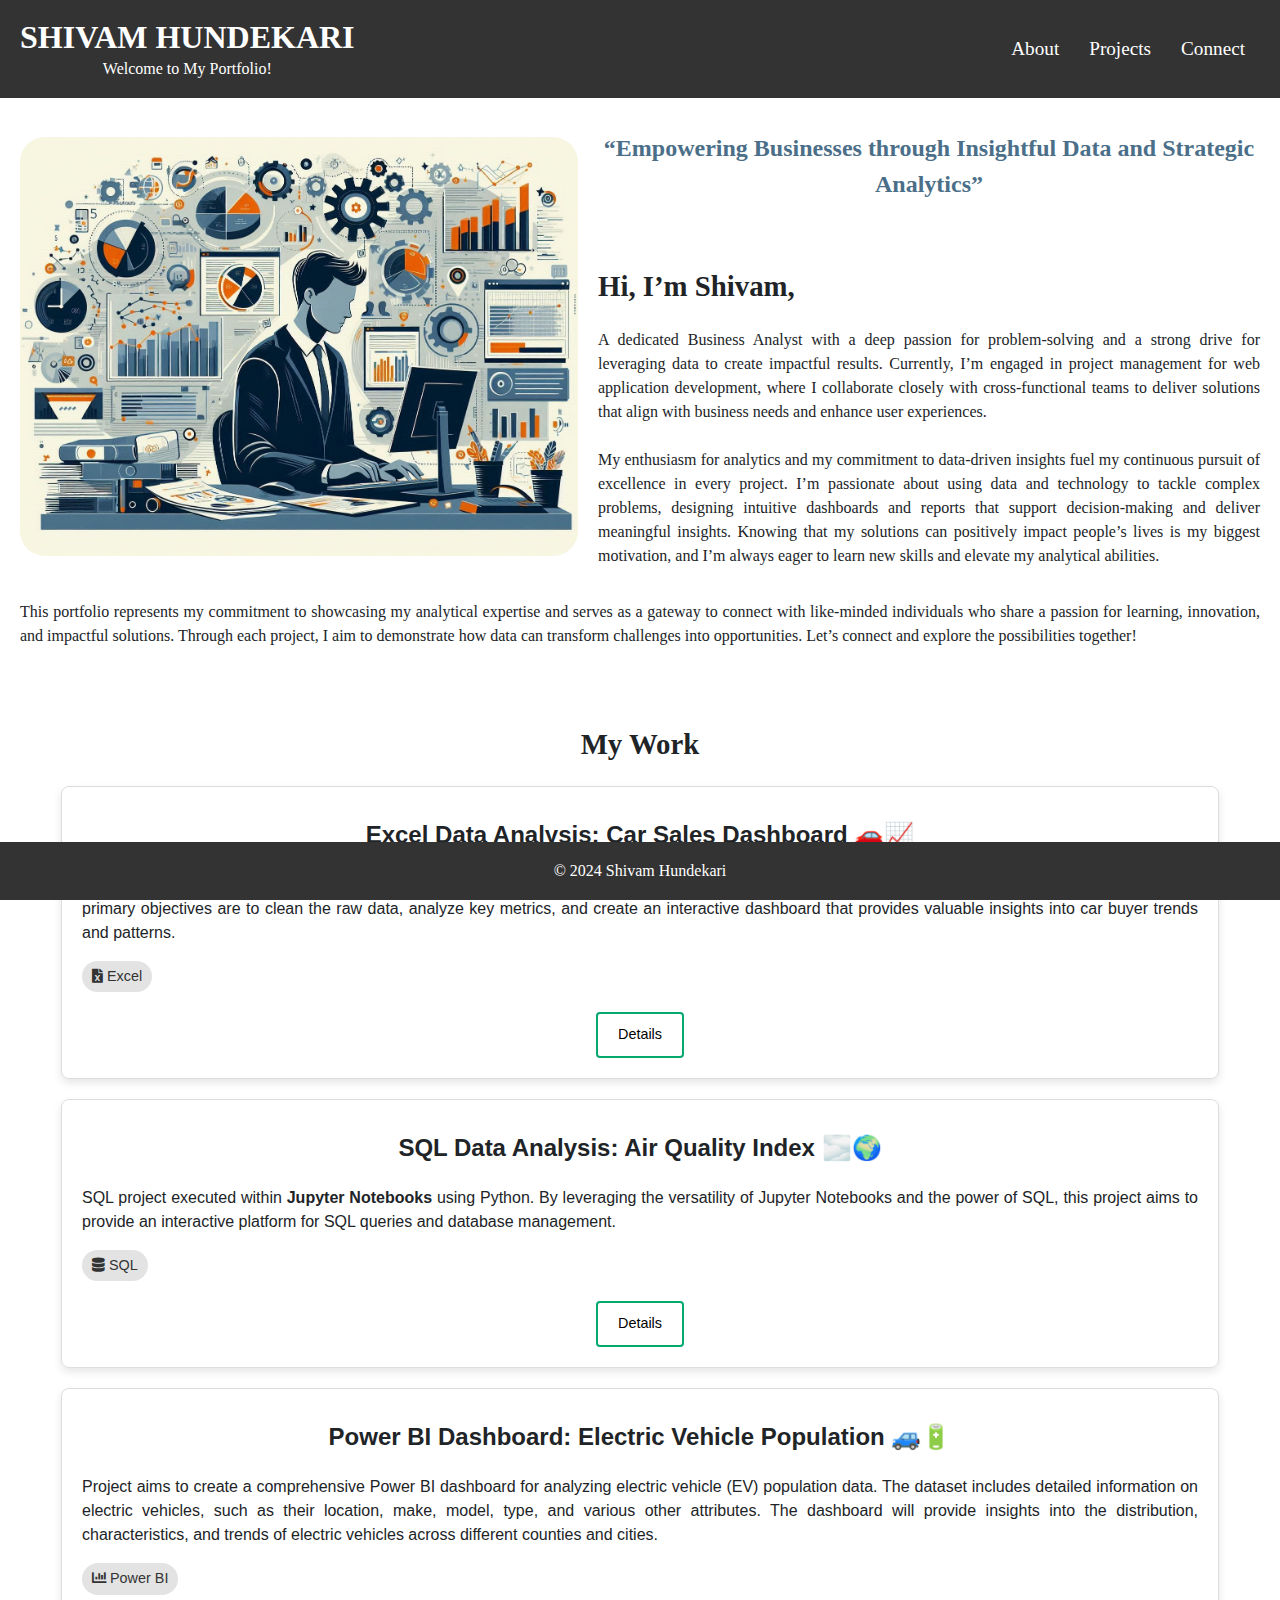
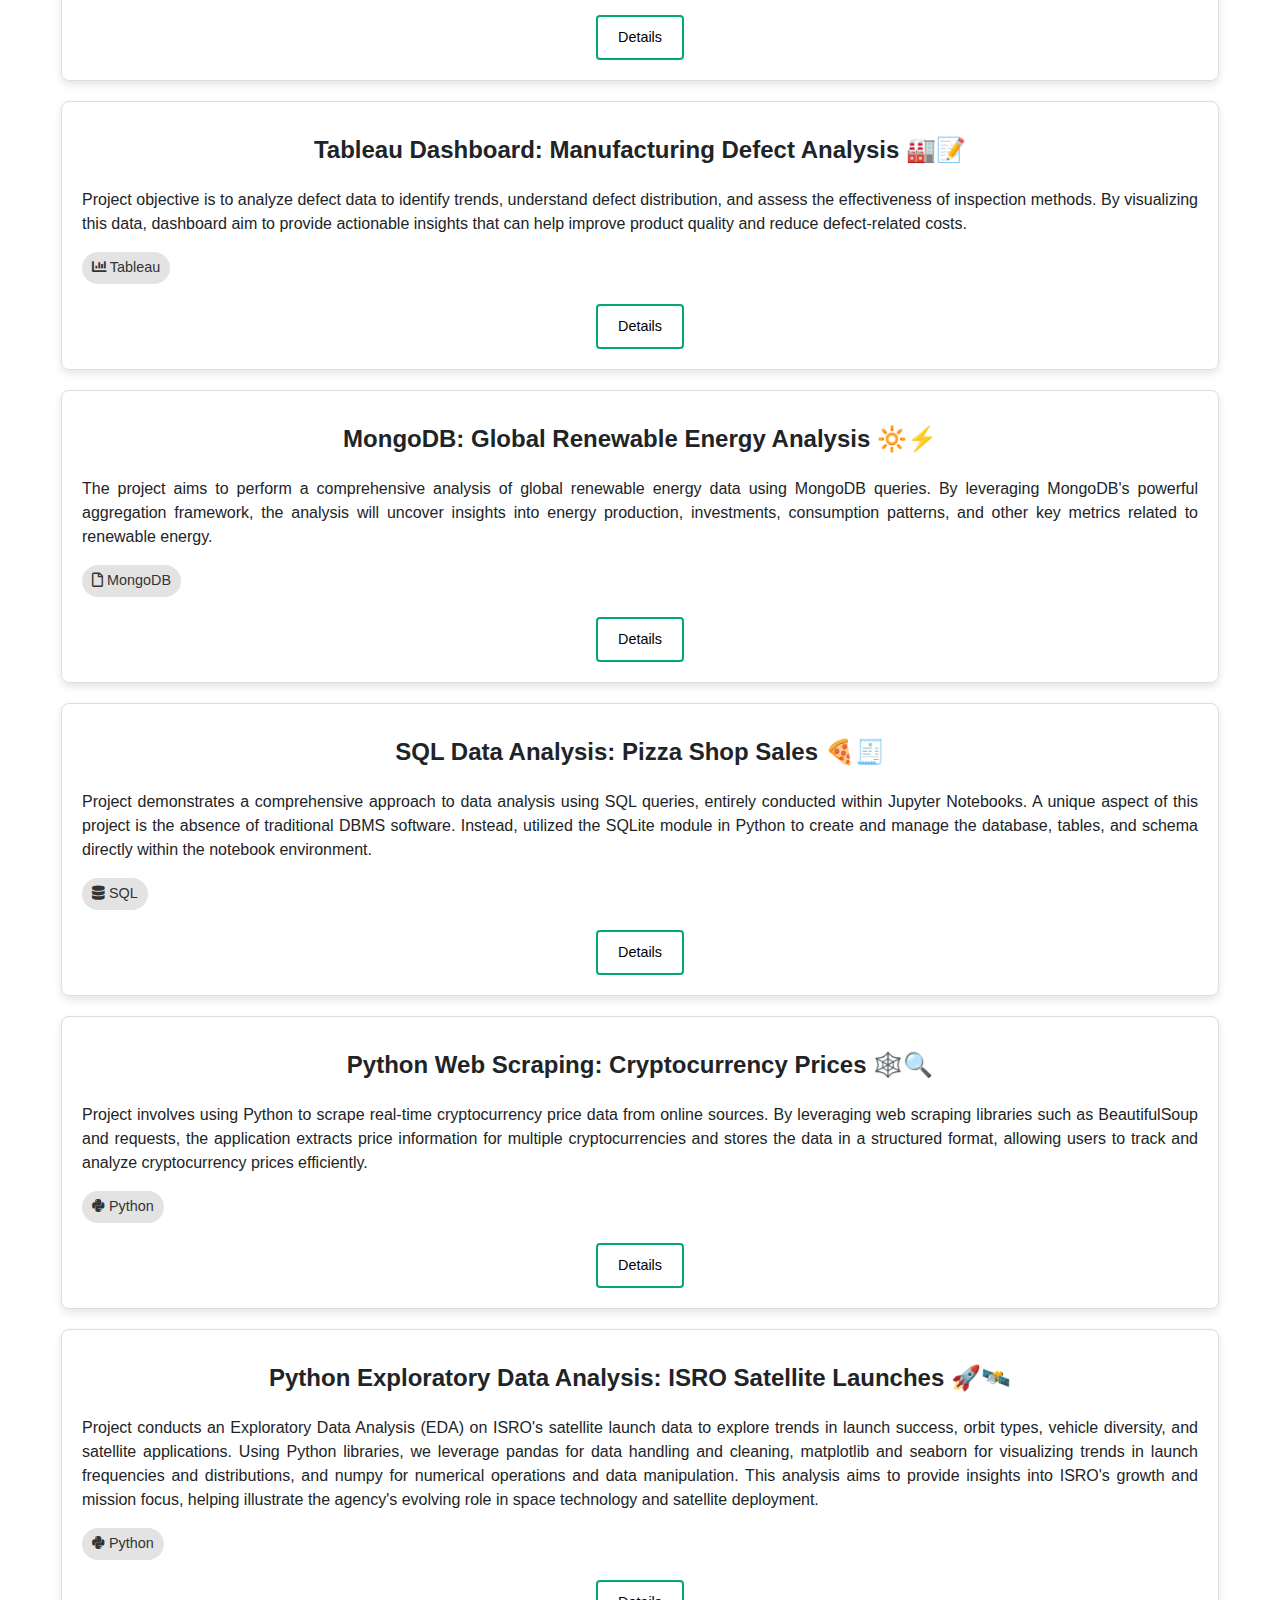
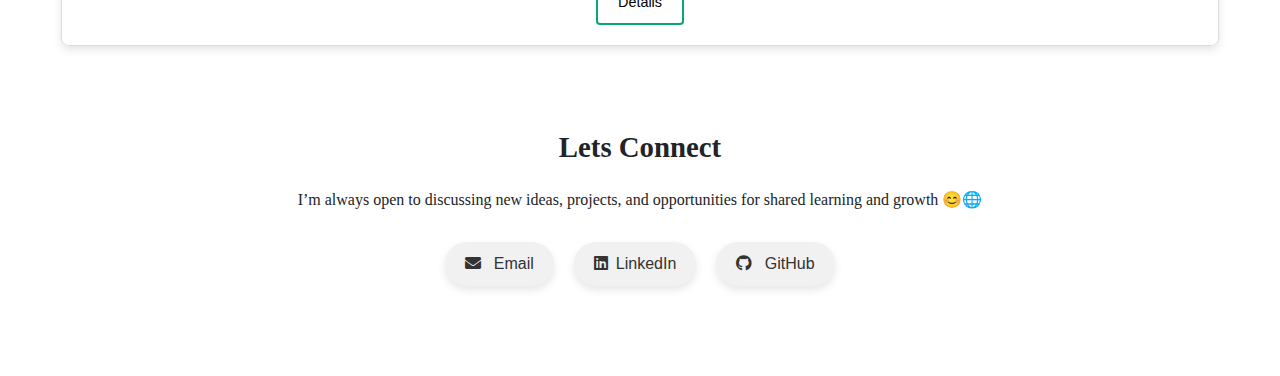
==== index.html @ 9307ffc8 "added mobile supported fonts" ====
<!DOCTYPE html>
<html lang="en">

<head>
  <meta charset="UTF-8" />
  <meta name="viewport" content="width=device-width, initial-scale=1.0" />
  <title>SH Portfolio</title>
  <link rel="stylesheet" href="styles/styles_home_page.css" />
  <link rel="stylesheet" href="https://cdnjs.cloudflare.com/ajax/libs/font-awesome/5.15.4/css/all.min.css" />
  <link href="https://fonts.googleapis.com/css2?family=Playfair+Display&family=Roboto" rel="stylesheet" />
  <link rel="icon" type="image/png" href="/assets/sh_favicon.ico" />
</head>

<body>
  <header>
    <div class="header-left">
      <h1 style="font-family: Georgia">SHIVAM HUNDEKARI</h1>
      <p style="font-family: cursive">Welcome to My Portfolio!</p>
    </div>
    <nav>
      <ul>
        <li><a href="#about" class="nav-link">About</a></li>
        <li><a href="#projects" class="nav-link">Projects</a></li>
        <li><a href="#contact" class="nav-link">Connect</a></li>
      </ul>
    </nav>
  </header>

  <!-- ABOUT SECTION BELOW  -->

  <section id="about" class="about-section">
    <div class="container">
      <img src="assets/cover-image-new.jpg" alt="cover image not able to load" />
      <div class="text">
        <h2 style="
              text-align: center;
              font-size: 1.75m;
              font-family: 'Times New Roman', Times, serif;
              color: #4b6f89;
            ">
          “Empowering Businesses through Insightful Data and Strategic
          Analytics”
        </h2>
        <br />
        <h1 style="font-family: cursive">Hi, I’m Shivam,</h1>
        <p>
          A dedicated Business Analyst with a deep passion
          for problem-solving and a strong drive for leveraging data to create
          impactful results. Currently, I’m engaged in project management for
          web application development, where I collaborate closely with
          cross-functional teams to deliver solutions that align with business
          needs and enhance user experiences.
          <br />
          <br />
          My enthusiasm for analytics and my commitment to data-driven
          insights fuel my continuous pursuit of excellence in every project.
          I’m passionate about using data and technology to tackle complex
          problems, designing intuitive dashboards and reports that support
          decision-making and deliver meaningful insights. Knowing that my
          solutions can positively impact people’s lives is my biggest
          motivation, and I’m always eager to learn new skills and elevate my
          analytical abilities.
        </p>
      </div>
    </div>

    <p style="text-align: justify; font-family: Open Sans; color: #212427;">
      This portfolio represents my commitment to showcasing my analytical
      expertise and serves as a gateway to connect with like-minded
      individuals who share a passion for learning, innovation, and impactful
      solutions. Through each project, I aim to demonstrate how data can
      transform challenges into opportunities. Let’s connect and explore the
      possibilities together!
    </p>
  </section>

  <!-- PROJECTS SECTION BELOW  -->

  <section id="projects" class="projects-section">
    <h1>My Work</h1>
    <!-- project 1 card  -->
    <div class="project-card">
      <h2>Excel Data Analysis: Car Sales Dashboard 🚗📈</h2>
      <p>
        Project involves the comprehensive analysis of car buyer data,
        utilizing the powerful data manipulation and visualization
        capabilities of Microsoft Excel. The primary objectives are to clean
        the raw data, analyze key metrics, and create an interactive dashboard
        that provides valuable insights into car buyer trends and patterns.
      </p>
      <div class="chips">
        <span class="chip"><i class="fas fa-file-excel"></i> Excel</span>
        <!-- <span class="chip"><i class="fas fa-database"></i> SQL</span>
                <span class="chip"><i class="fas fa-chart-bar"></i> Power BI</span>
                <span class="chip"><i class="fab fa-python"></i> Python</span>
                <span class="chip"><i class="fab fa-js"></i> JavaScript</span>
                <span class="chip"><i class="fab fa-html5"></i> HTML</span>
                <span class="chip"><i class="fab fa-css3-alt"></i> CSS</span> -->
      </div>
      <a href="project_pages/project1.html" class="btn">Details</a>
    </div>

    <!-- project 2 card-->
    <div class="project-card">
      <h2>SQL Data Analysis: Air Quality Index 🌫️🌍</h2>
      <p>
        SQL project executed within <b>Jupyter Notebooks</b> using Python. By
        leveraging the versatility of Jupyter Notebooks and the power of SQL,
        this project aims to provide an interactive platform for SQL queries
        and database management.
      </p>
      <div class="chips">
        <span class="chip"><i class="fas fa-database"></i> SQL</span>
      </div>
      <a href="project_pages/project2.html" class="btn">Details</a>
    </div>

    <!-- project 3 card-->
    <div class="project-card">
      <h2>Power BI Dashboard: Electric Vehicle Population 🚙🔋</h2>
      <p>
        Project aims to create a comprehensive Power BI dashboard for
        analyzing electric vehicle (EV) population data. The dataset includes
        detailed information on electric vehicles, such as their location,
        make, model, type, and various other attributes. The dashboard will
        provide insights into the distribution, characteristics, and trends of
        electric vehicles across different counties and cities.
      </p>
      <div class="chips">
        <span class="chip"><i class="fas fa-chart-bar"></i> Power BI</span>
      </div>
      <a href="project_pages/project3.html" class="btn">Details</a>
    </div>

    <!-- project 4 card-->
    <div class="project-card">
      <h2>Tableau Dashboard: Manufacturing Defect Analysis 🏭📝</h2>
      <p>
        Project objective is to analyze defect data to identify trends,
        understand defect distribution, and assess the effectiveness of
        inspection methods. By visualizing this data, dashboard aim to provide
        actionable insights that can help improve product quality and reduce
        defect-related costs.
      </p>
      <div class="chips">
        <span class="chip"><i class="fas fa-chart-bar"></i> Tableau</span>
      </div>
      <a href="project_pages/project4.html" class="btn">Details</a>
    </div>

    <!-- project 5 card-->
    <div class="project-card">
      <h2>MongoDB: Global Renewable Energy Analysis 🔆⚡</h2>
      <p>
        The project aims to perform a comprehensive analysis of global
        renewable energy data using MongoDB queries. By leveraging MongoDB's
        powerful aggregation framework, the analysis will uncover insights
        into energy production, investments, consumption patterns, and other
        key metrics related to renewable energy.
      </p>
      <div class="chips">
        <span class="chip"><i class="far fa-file"></i> MongoDB</span>
      </div>
      <a href="project_pages/project5.html" class="btn">Details</a>
    </div>

    <!-- project 6 card-->
    <div class="project-card">
      <h2>SQL Data Analysis: Pizza Shop Sales 🍕🧾</h2>
      <!-- <p><b>Pizza Shop Sales Analysis </b></p> -->
      <p>
        Project demonstrates a comprehensive approach to data analysis using
        SQL queries, entirely conducted within Jupyter Notebooks. A unique
        aspect of this project is the absence of traditional DBMS software.
        Instead, utilized the SQLite module in Python to create and manage the
        database, tables, and schema directly within the notebook environment.
      </p>
      <div class="chips">
        <span class="chip"><i class="fas fa-database"></i> SQL</span>
      </div>
      <a href="project_pages/project6.html" class="btn">Details</a>
    </div>

    <!-- project 7 card-->
    <div class="project-card">
      <h2>Python Web Scraping: Cryptocurrency Prices 🕸️🔍</h2>
      <!-- <p><b>Pizza Shop Sales Analysis </b></p> -->
      <p>
        Project involves using Python to scrape real-time cryptocurrency price
        data from online sources. By leveraging web scraping libraries such as
        BeautifulSoup and requests, the application extracts price information
        for multiple cryptocurrencies and stores the data in a structured
        format, allowing users to track and analyze cryptocurrency prices
        efficiently.
      </p>
      <div class="chips">
        <span class="chip"><i class="fab fa-python"></i> Python</span>
      </div>
      <a href="project_pages/project7.html" class="btn">Details</a>
    </div>

    <!-- project 8 card-->
    <div class="project-card">
      <h2>Python Exploratory Data Analysis: ISRO Satellite Launches 🚀🛰️</h2>
      <p>
        Project conducts an Exploratory Data Analysis (EDA) on ISRO's
        satellite launch data to explore trends in launch success, orbit
        types, vehicle diversity, and satellite applications. Using Python
        libraries, we leverage pandas for data handling and cleaning,
        matplotlib and seaborn for visualizing trends in launch frequencies
        and distributions, and numpy for numerical operations and data
        manipulation. This analysis aims to provide insights into ISRO's
        growth and mission focus, helping illustrate the agency's evolving
        role in space technology and satellite deployment.
      </p>
      <div class="chips">
        <span class="chip"><i class="fab fa-python"></i> Python</span>
      </div>
      <a href="project_pages/project8.html" class="btn">Details</a>
    </div>

    <!-- Add more project cards as needed -->
  </section>

  <!-- CONNECT SECTION BELOW  -->

  <section id="contact" class="contact-section">
    <h1>Lets Connect</h1>
    <p style="font-family: cursive;  color: #212427;">
      I’m always open to discussing new ideas, projects, and opportunities for
      shared learning and growth 😊🌐
    </p>
    <div class="contact-buttons">
      <!-- <a id="email-link" href="#" class="contact-chip"><i class="fas fa-envelope"></i> Email</a> -->
      <a href="mailto:shivam.hundekari@gmail.com" class="contact-chip"><i class="fas fa-envelope"></i> Email</a>
      <!-- <a id="linkedin-link" href="#" class="contact-chip" target="_blank"><i class="fab fa-linkedin"></i>LinkedIn</a> -->
      <a href="https://in.linkedin.com/in/shivam-hundekari-02a48318a" class="contact-chip" target="_blank"><i
          class="fab fa-linkedin"></i>LinkedIn</a>
      <!-- <a id="github-link" href="#" class="contact-chip" target="_blank"><i class="fab fa-github"></i> GitHub</a> -->
      <a href="https://github.com/ShivamH75" class="contact-chip" target="_blank"><i class="fab fa-github"></i>
        GitHub</a>
    </div>
  </section>

  <footer>
    <p style="font-family: Georgia">© 2024 Shivam Hundekari</p>
  </footer>

  <script src="../script/script.js"></script>
</body>

</html>
---- styles/styles_home_page.css ----
body {
    font-family: Arial, sans-serif;
    line-height: 1.5;
    margin: 0;
    padding: 0;
    box-sizing: border-box;
}

header {
    background-color: #333;
    color: white;
    padding: 10px 0;
    text-align: center;
    position: fixed;
    width: 100%;
    top: 0;
    display: flex;
    justify-content: space-between;
    align-items: center;
    z-index: 1000;
    line-height: 0.40;
    /* Adjust line height for header*/
}

.header-left {
    margin-left: 20px;
    /* margin-top: 16px; */
}

header nav {
    margin-right: 20px;
    font-family: 'Open Sans';
}

nav ul {
    list-style: none;
    padding: 0;
    display: flex;
}

nav ul li {
    margin: 0 15px;
}

nav ul li a {
    color: white;
    text-decoration: none;
    font-size: 1.2em;
    position: relative;
}

nav ul li a:hover::after {
    content: '';
    position: absolute;
    width: 100%;
    height: 2px;
    background-color: white;
    bottom: -2px;
    left: 0;
}


section {
    padding: 125px 20px 80px 20px;
    /* Adjust top padding to account for header height */
    text-align: center;
}

section h1 {
    font-family: Georgia;
    font-size: 1.8em !important;
    color: #212427;
}

.about-section {
    /* line-height: 1.6; */
    margin-top: 100px;
    padding: 10px 20px 20px 20px;
    text-align: center;
}

.projects-section {
    padding: 20px 20px 20px 20px;
    text-align: center;
}

.contact-section {
    margin-bottom: 60px;
    padding: 20px 20px 20px 20px;
    text-align: center;
}

.section-projects {
    margin-bottom: 20px;
}

.project-card {
    border: 1px solid #ddd;
    border-radius: 8px;
    padding: 10px 20px 20px 20px;
    margin: 20px auto;
    /* Center-align the project card */
    box-shadow: 0 4px 8px rgba(0, 0, 0, 0.1);
    transition: transform 0.2s, box-shadow 0.2s;
    width: 90%;
    /* Reduce width to 90% */
    /* max-width: 1000px; Optional: Limit the maximum width */
}

/* justify the content in the paragraph of project cards  */
.project-card p {
    text-align: justify;
    color: #212427;
    /* font-family: Roboto; */
}

.project-card h2 {
    text-align: center;
    color: #212427;
    /* font-family: Open Sans; */
}

.project-card:hover {
    transform: scale(1.05);
    box-shadow: 0 8px 16px rgba(0, 0, 0, 0.2);
}


/* Project Chips Start */
.project-card .chips {
    display: flex;
    flex-wrap: wrap;
    gap: 10px;
    margin: 10px 0;
}

.chip {
    display: inline-block;
    padding: 5px 10px;
    background-color: #E3E3E3;
    color: #333;
    border-radius: 50px;
    font-size: 0.9em;
    /* box-shadow: 0 4px 8px rgba(0, 0, 0, 0.1); */
}

/* Project Chips End */

.btn {
    display: inline-block;
    padding: 10px 20px;
    margin-top: 10px;
    /* background-color: #007BFF; */
    background-color: white;
    /* color: white; */
    color: black;
    border: 2px solid #04AA6D;

    text-decoration: none;
    border-radius: 4px;
    transition: background-color 0.3s;
    white-space: nowrap;
    font-size: 0.9em;
    /* Reduced font size for button text */
}

.btn:hover {
    background-color: #04AA6D;
    color: white;
    /* background-color: #0056b3; */
}

footer {
    background-color: #333;
    color: white;
    text-align: center;
    padding: 10px 0;
    position: fixed;
    width: 100%;
    bottom: 0;
    line-height: 0.40;
    /* Adjust line height for footer*/
}

.contact-buttons {
    margin-top: 20px;
    display: flex;
    justify-content: center;
    flex-wrap: wrap;
}

.contact-chip {
    display: inline-block;
    padding: 10px 20px;
    margin: 10px;
    background-color: #f1f1f1;
    color: #333;
    text-decoration: none;
    border-radius: 50px;
    transition: background-color 0.3s, color 0.3s;
    box-shadow: 0 4px 8px rgba(0, 0, 0, 0.1);
}

.contact-chip:hover {
    background-color: #007BFF;
    color: white;
}

.contact-chip i {
    margin-right: 8px;
}

/* Media query for nav bar  */
/* add similar query for project pages */
@media (max-width: 600px) {
    nav ul {
        flex-direction: row;
        align-items: center;
    }

    nav ul li {
        margin: 5px 20px 5px 20px;
    }

    .project-card {
        margin: 20px auto;
        width: 90%;
    }

    .contact-chip {
        display: block;
        margin: 10px auto;
    }

    header {
        flex-direction: column;
        /* line-height: 1; */
    }

    .header-left {
        margin: 0;
    }

    header nav {
        margin: 0;
    }

    section {
        padding: 20px 20px 20px 20px;
        /* updated top height */
        text-align: center;
    }

    section h1,
    h2 {
        margin: 0px;
    }

    .about-section {
        /* added top margin */
        margin-top: 150px;
        padding: 20px 20px 20px 20px;
        text-align: center;
    }

    .projects-section {
        /* updated top height */
        padding: 20px 20px 20px 20px;
        text-align: center;
    }

    .contact-section {
        margin-bottom: 60px;
        padding: 20px 20px 20px 20px;
        text-align: center;
    }
}

/* Animation for section navigation */
@keyframes fadeIn {
    from {
        opacity: 0;
        transform: translateY(20px);
    }

    to {
        opacity: 1;
        transform: translateY(0);
    }
}

.fade-in {
    animation: fadeIn 0.5s ease-in-out;
}


/* ## Class for styling the images  */
.img-max-width {
    max-width: 1080px;
    width: 75%;
    height: auto;
    border: 1px solid #333333;
    /* Adjust the thickness, style, and color as needed */
    border-radius: 4px;
    /* Optional: Add rounded corners */
}

.img-width-half {
    max-width: 500px;
    width: 100%;
    height: auto;
    border: 1px solid #333333;
    /* Adjust the thickness, style, and color as needed */
    border-radius: 4px;
    /* Optional: Add rounded corners */
}

/* -_-_-_-_-_-_-_-_-_-_-_-_-_-_-_-_-_-_-_-_-_-_-_-_-_-_-_-_-_-_-_-_-_-_-_-_-_-_-_-_-_-_-_-_  */
/* // new design css for about section  */

/* Container for the image and text */
.container {
    display: flex;
    align-items: center;
    gap: 20px;
    /* Space between image and text */
    flex-wrap: wrap;
    /* Allows items to wrap on smaller screens */
}

/* Image styling */
.container img {
    width: 45%;
    /* Adjust width as needed */
    height: auto;
    border-radius: 25px;
}

/* Text styling */
.text {
    /* Allows the text to take up remaining space */
    flex: 1;
    font-size: 16px;
    text-align: justify;
    font-family: 'Open Sans';
    color: #212427;
}

/* Stack image and text on small screens */
@media (max-width: 600px) {
    .container {
        flex-direction: column;
        /* text-align: center; */
        /* Optional: center-align text on mobile */
    }

    .container img {
        width: 100%;
        /* Make image responsive */
        /* max-width: 400px; */
    }

    .text h1 {
        text-align: left;
    }

    .text p {
        text-align: justify;
    }
}
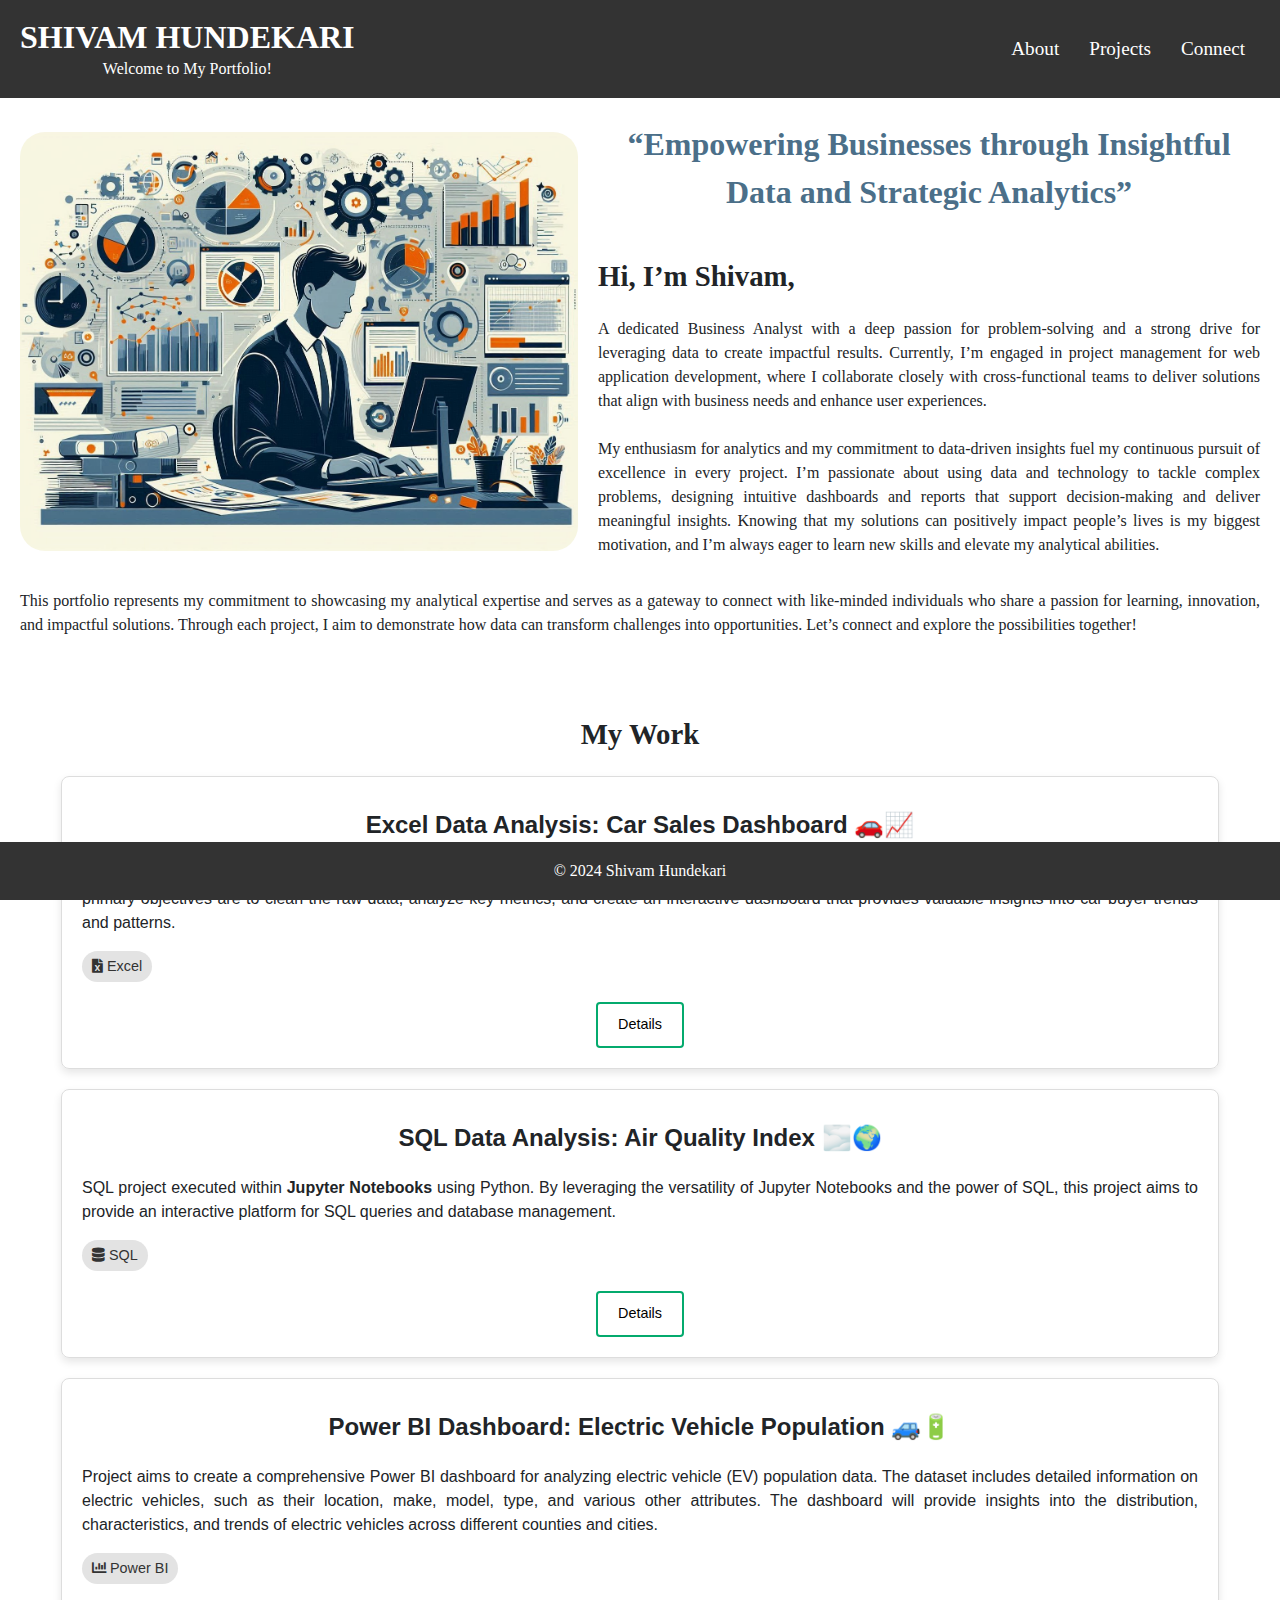
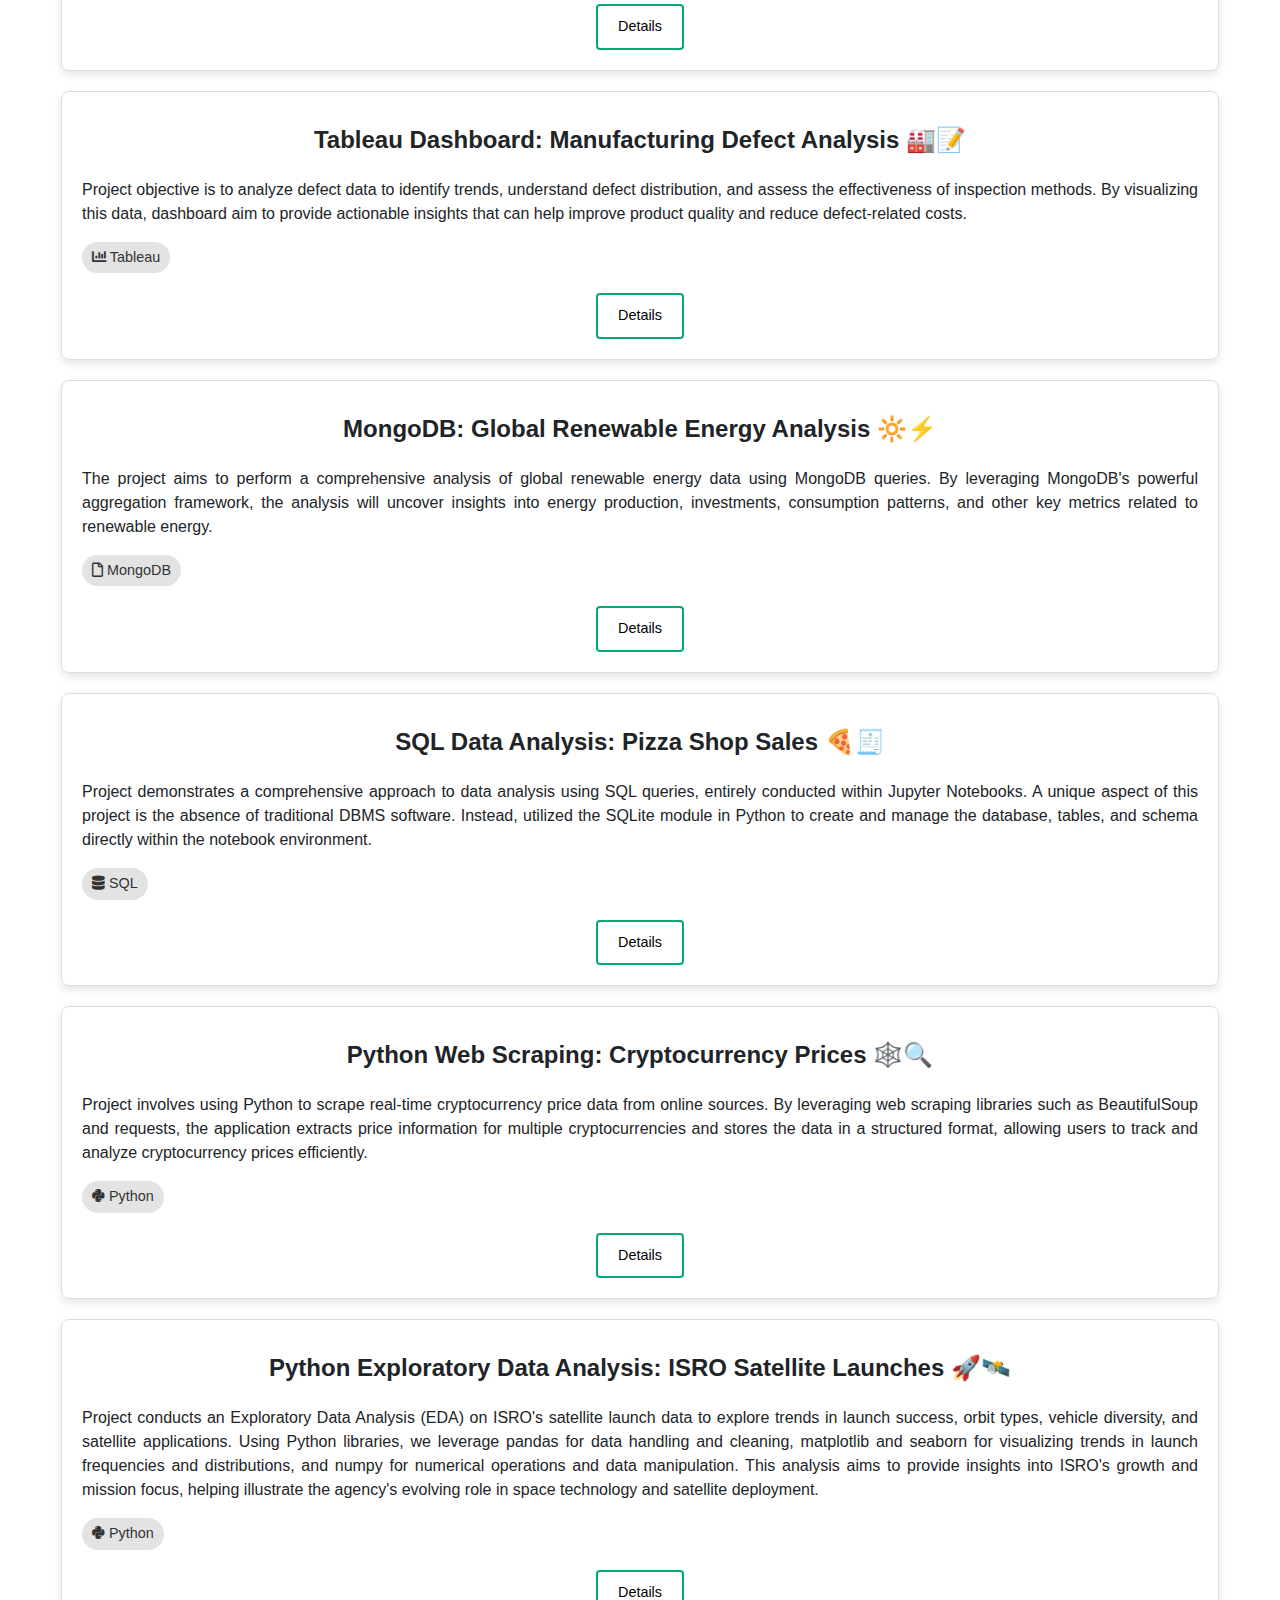
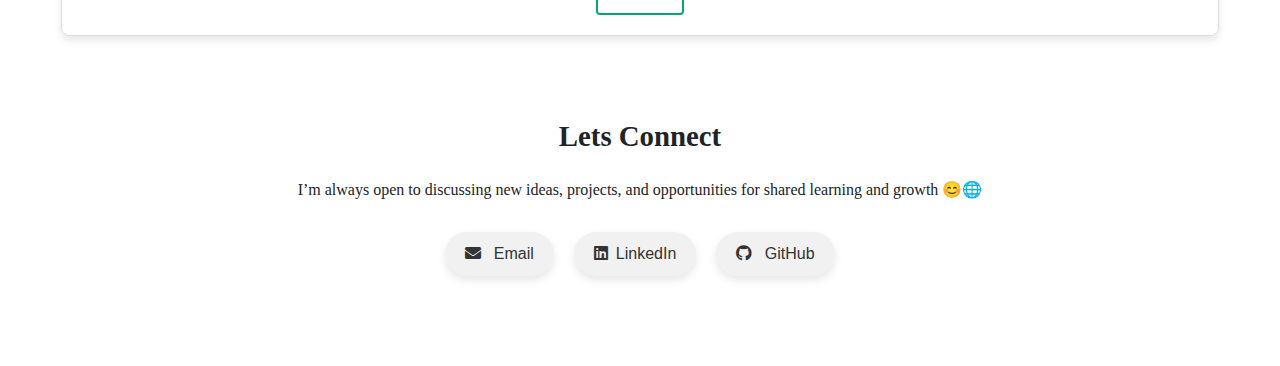
==== commit 3a1cda2f: "added less darker font color than 000000" ====
--- a/index.html
+++ b/index.html
@@ -34,15 +34,17 @@
       <div class="text">
         <h2 style="
               text-align: center;
-              font-size: 1.75m;
+              font-size: 2em;
               font-family: 'Times New Roman', Times, serif;
               color: #4b6f89;
+              margin-top: 10px;
+              margin-bottom: 5px;
             ">
           “Empowering Businesses through Insightful Data and Strategic
           Analytics”
         </h2>
         <br />
-        <h1 style="font-family: cursive">Hi, I’m Shivam,</h1>
+        <h1 style="font-family: cursive; margin-top: 10px;">Hi, I’m Shivam,</h1>
         <p>
           A dedicated Business Analyst with a deep passion
           for problem-solving and a strong drive for leveraging data to create
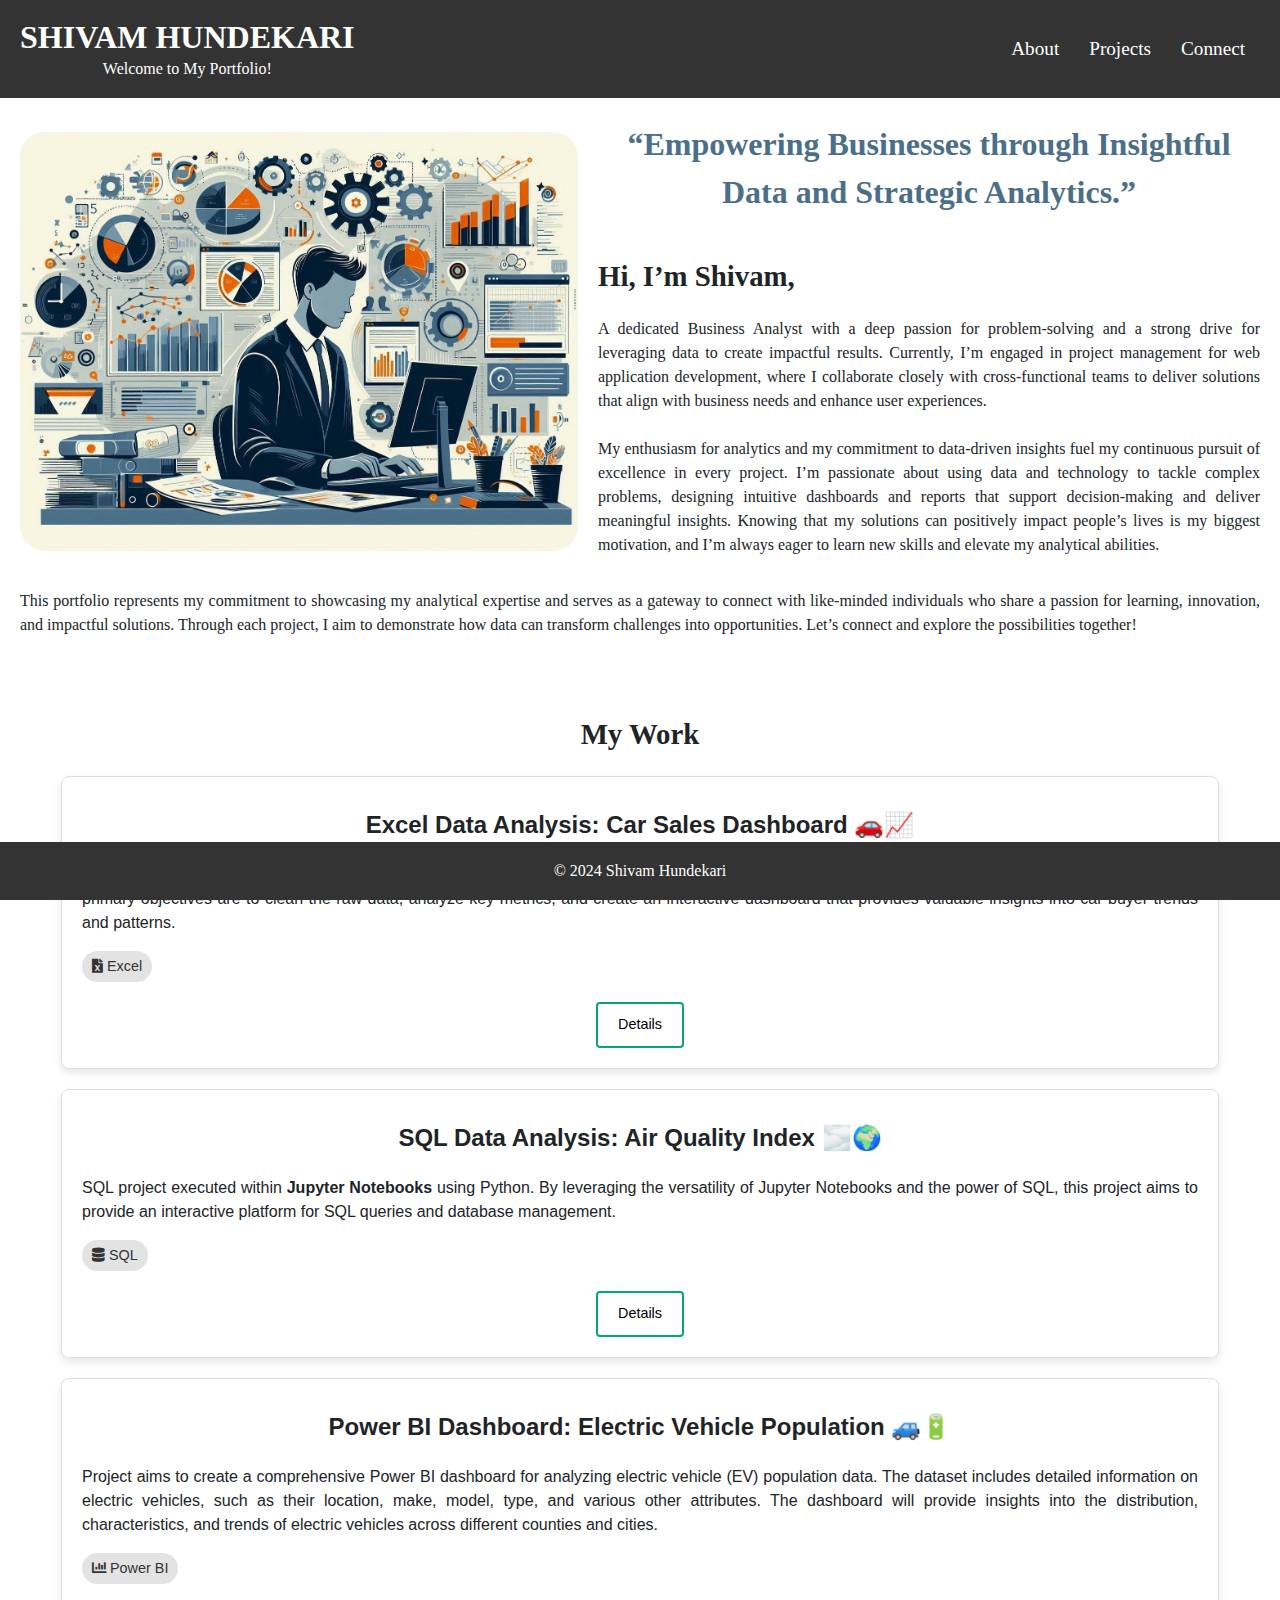
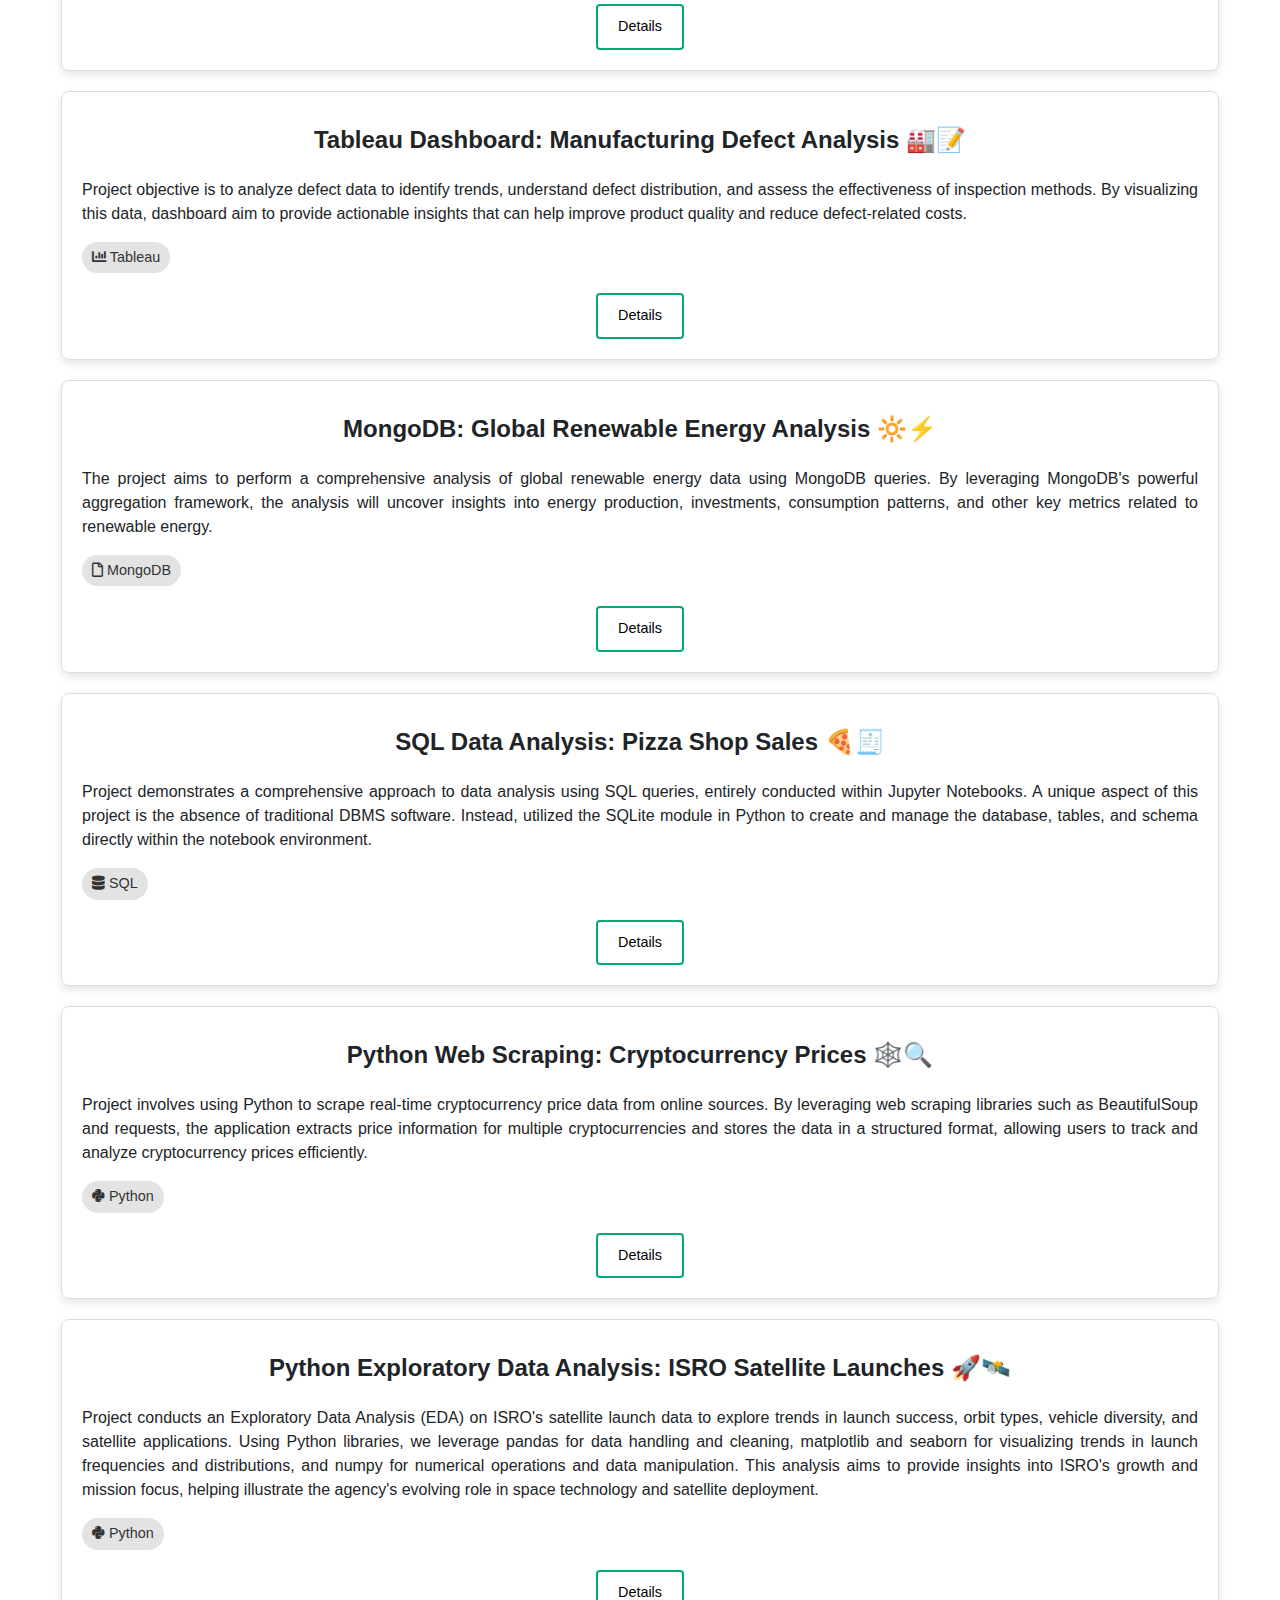
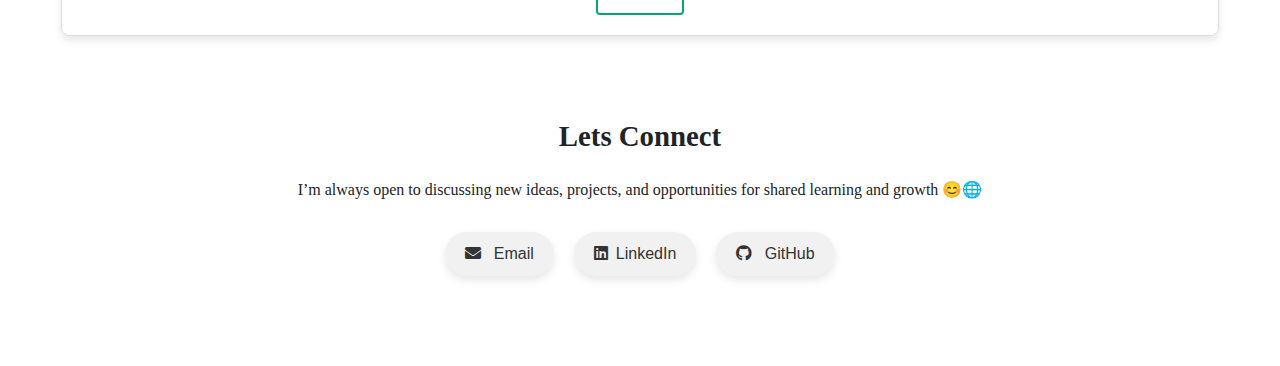
==== commit 7b9cedd9: "updated the font size for li tags in project pages" ====
--- a/index.html
+++ b/index.html
@@ -41,7 +41,7 @@
               margin-bottom: 5px;
             ">
           “Empowering Businesses through Insightful Data and Strategic
-          Analytics”
+          Analytics.”
         </h2>
         <br />
         <h1 style="font-family: cursive; margin-top: 10px;">Hi, I’m Shivam,</h1>
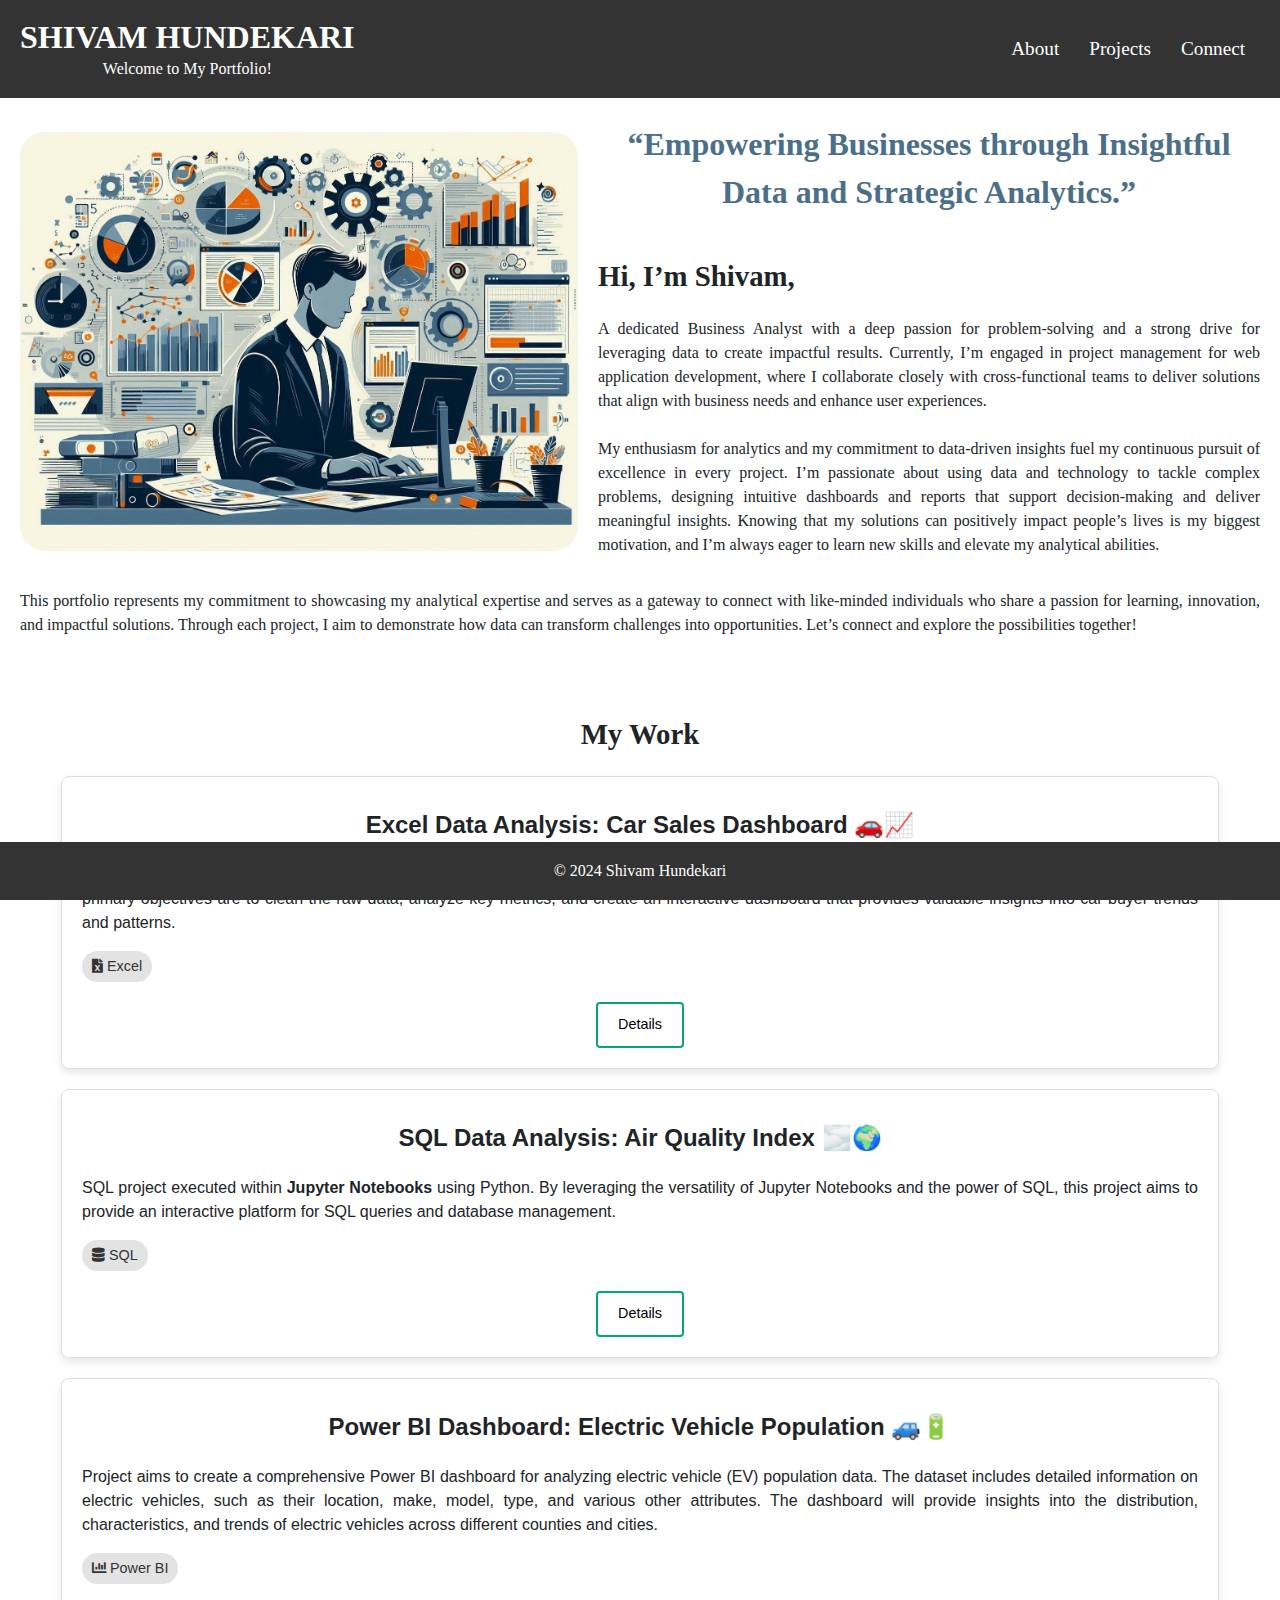
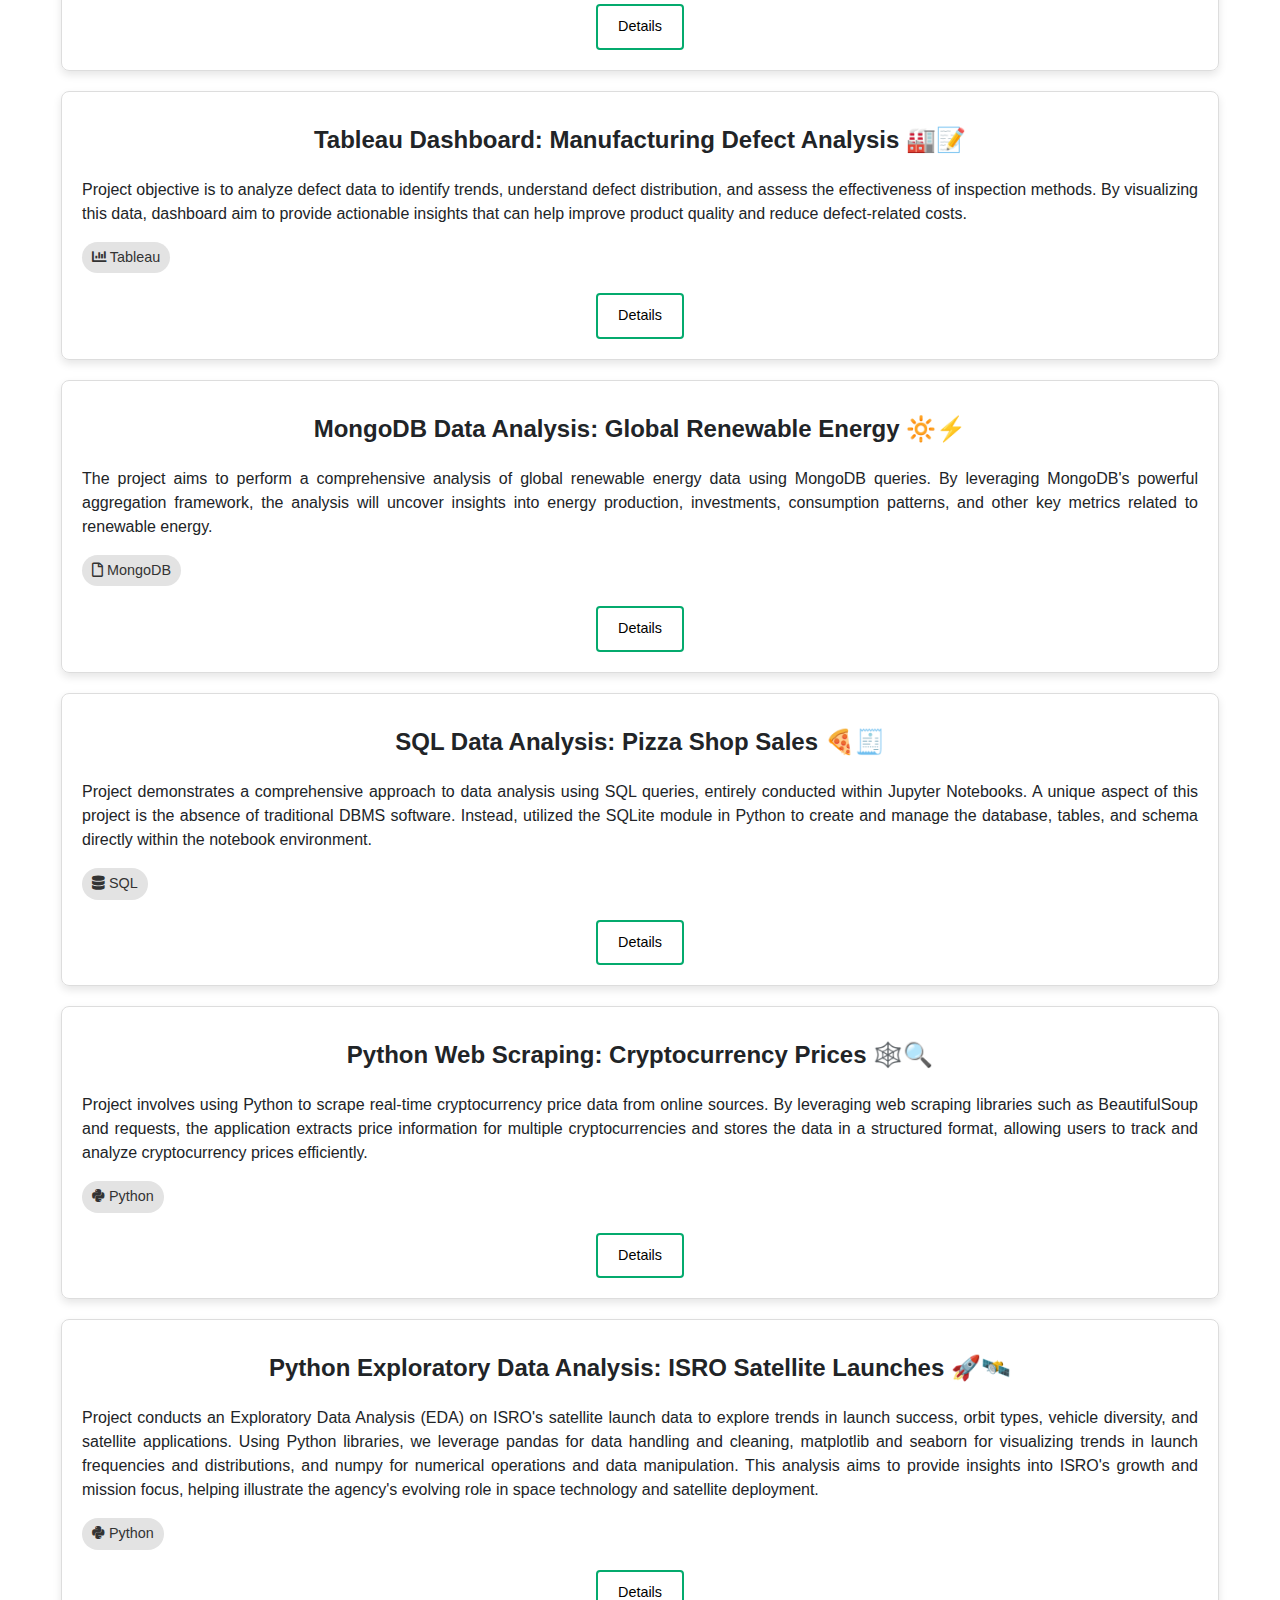
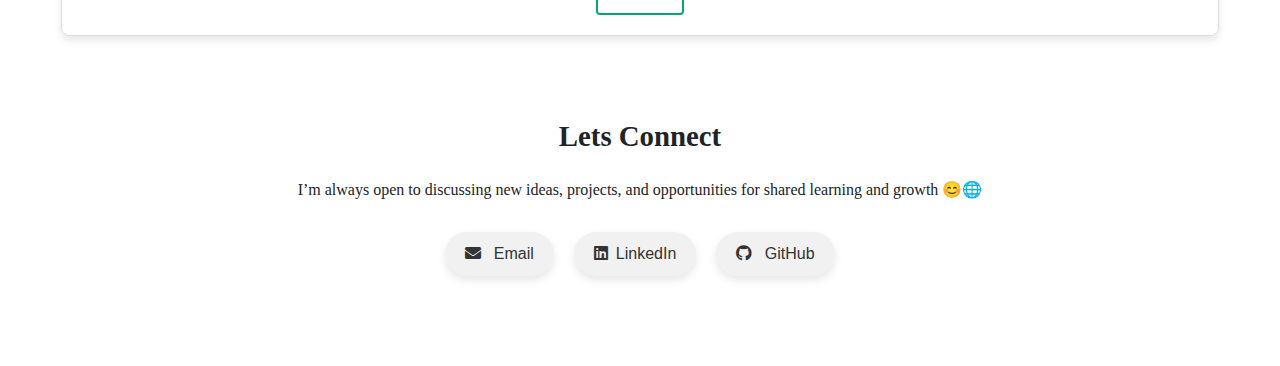
==== commit 6322b49c: "updated the title of project 5" ====
--- a/index.html
+++ b/index.html
@@ -152,7 +152,7 @@
 
     <!-- project 5 card-->
     <div class="project-card">
-      <h2>MongoDB: Global Renewable Energy Analysis 🔆⚡</h2>
+      <h2>MongoDB Data Analysis: Global Renewable Energy 🔆⚡</h2>
       <p>
         The project aims to perform a comprehensive analysis of global
         renewable energy data using MongoDB queries. By leveraging MongoDB's
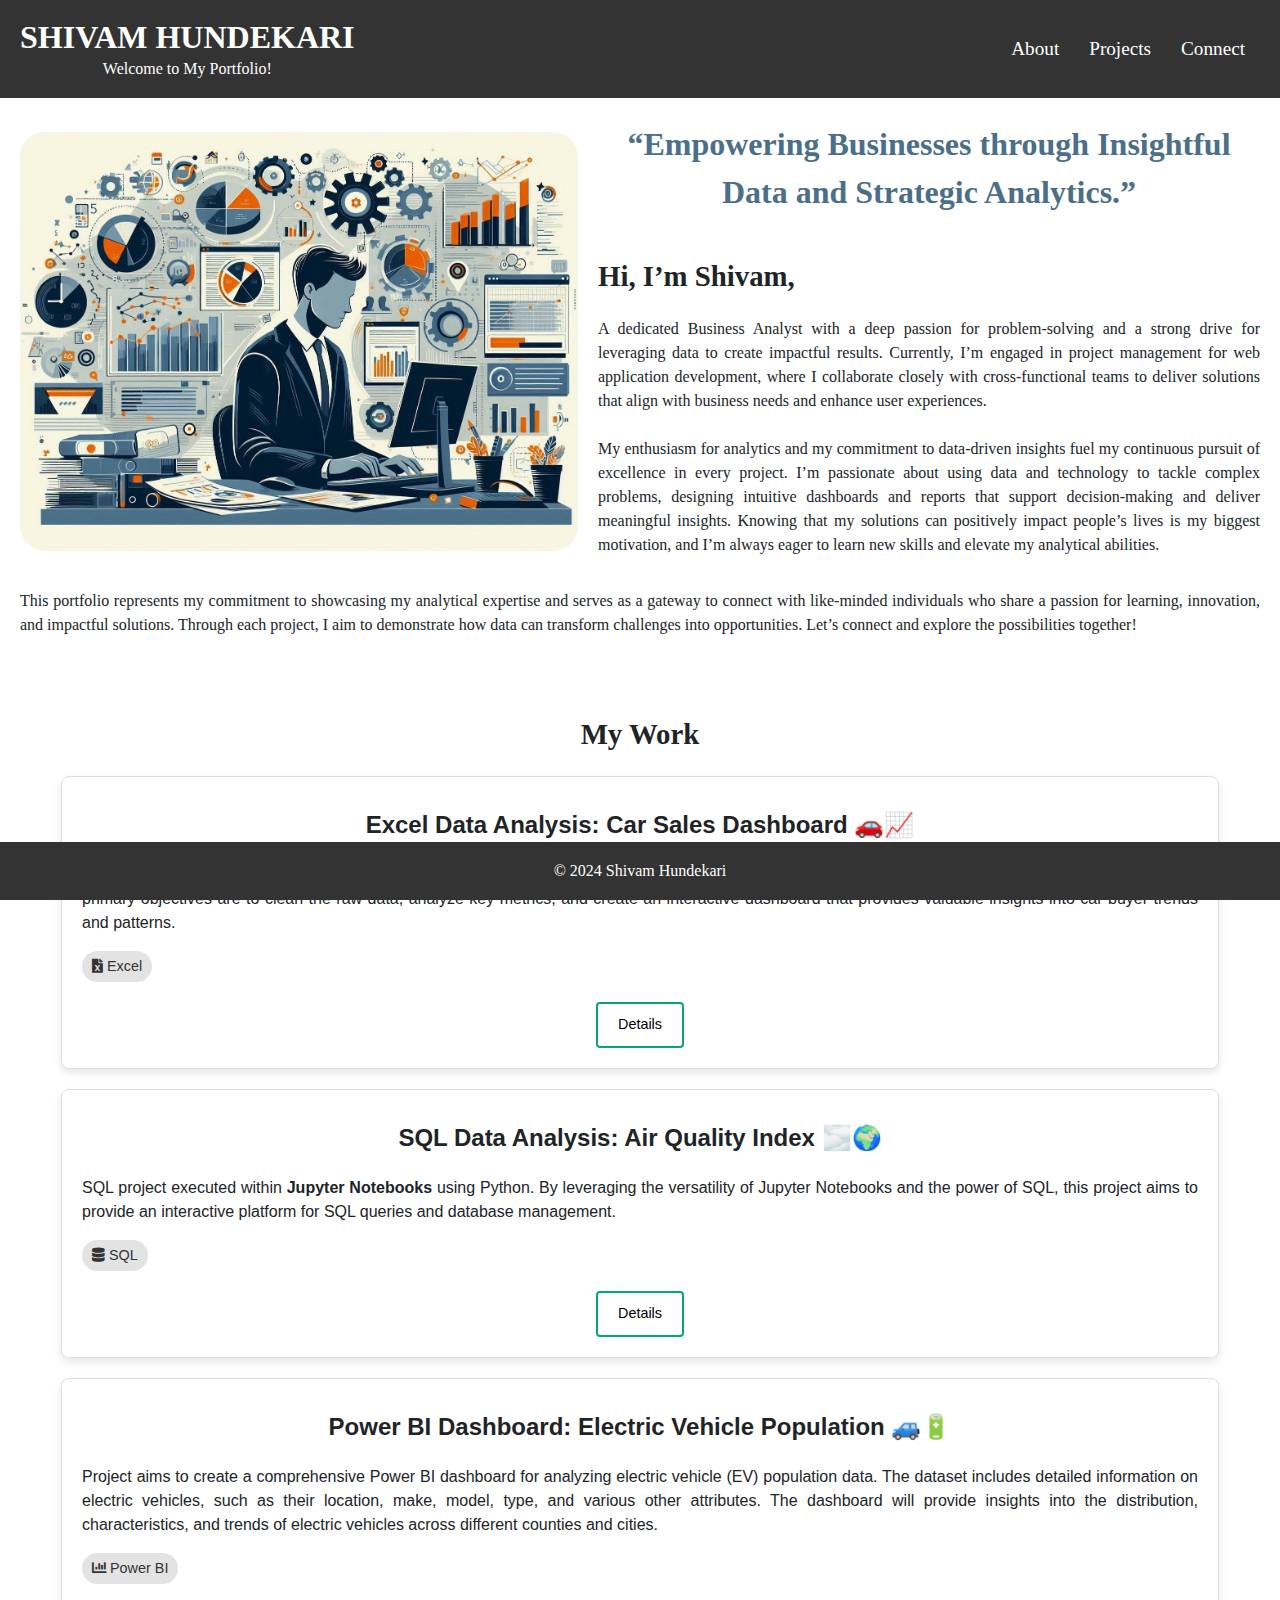
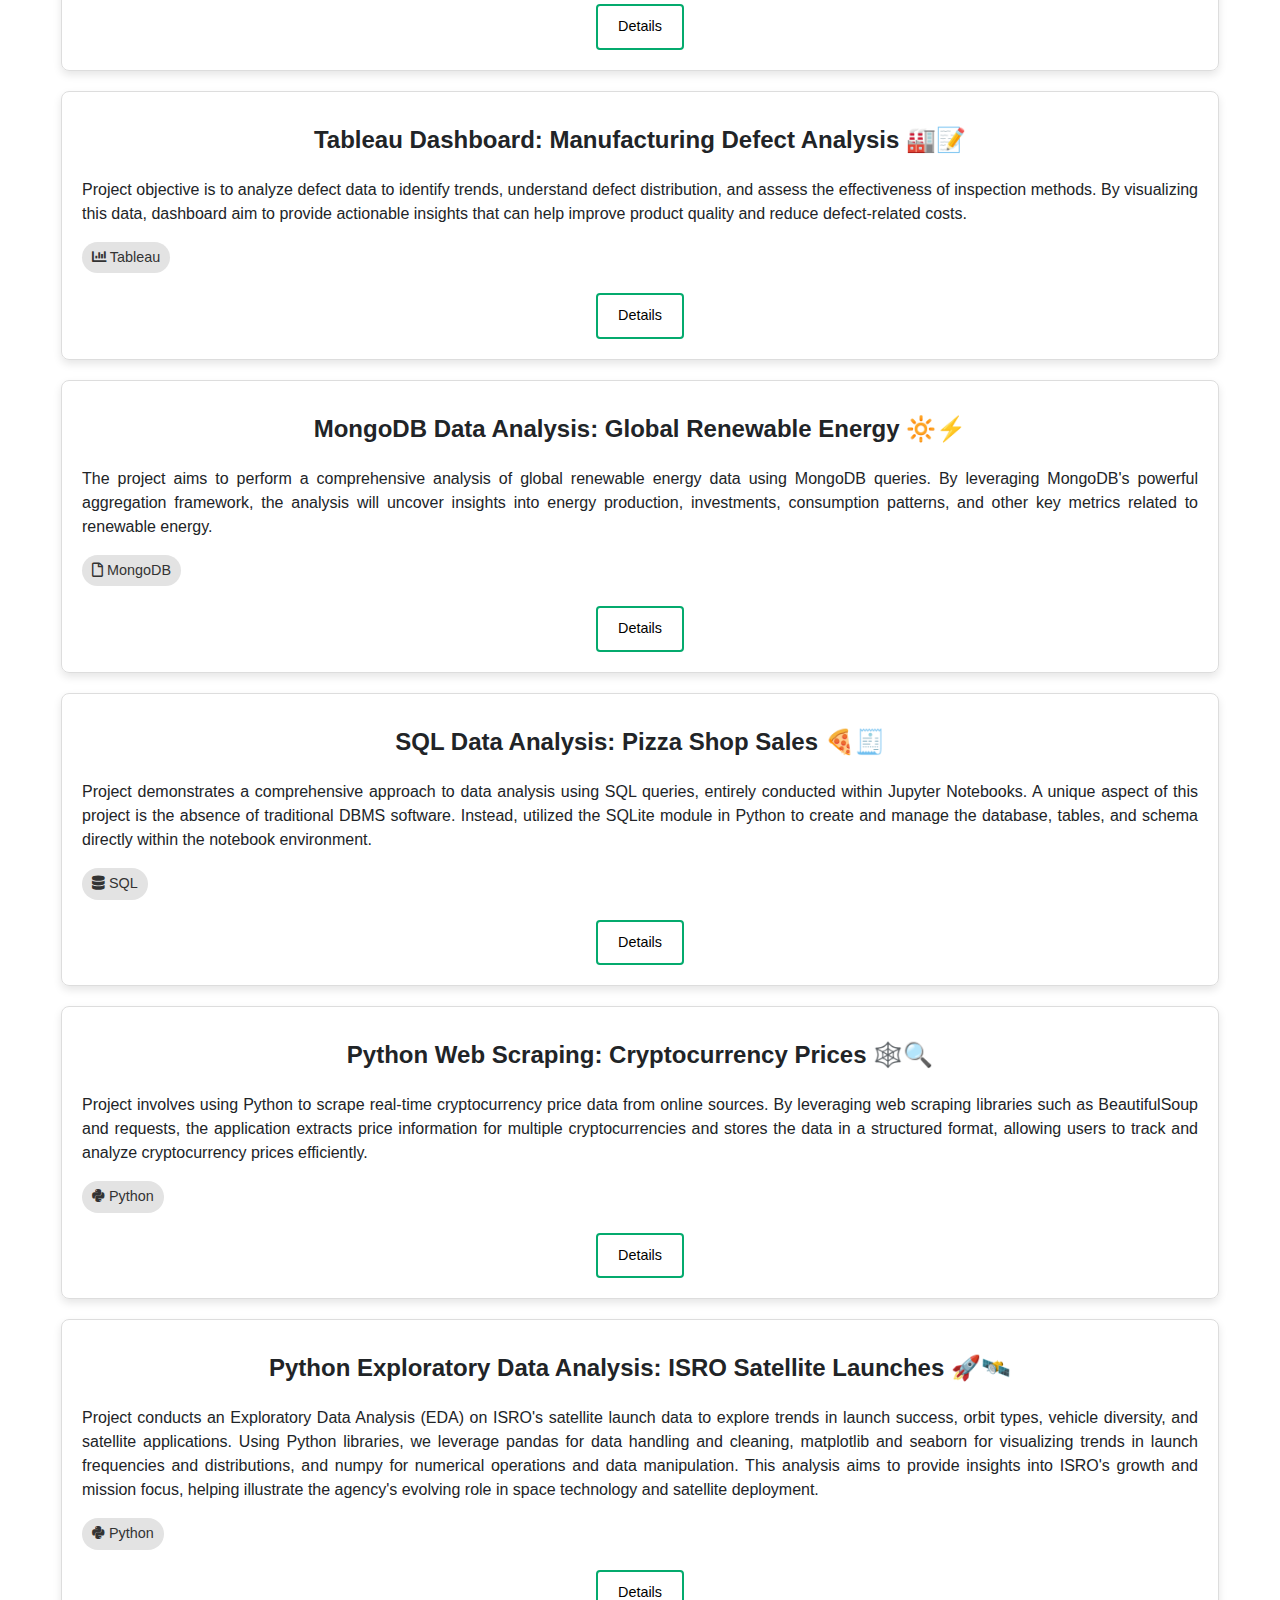
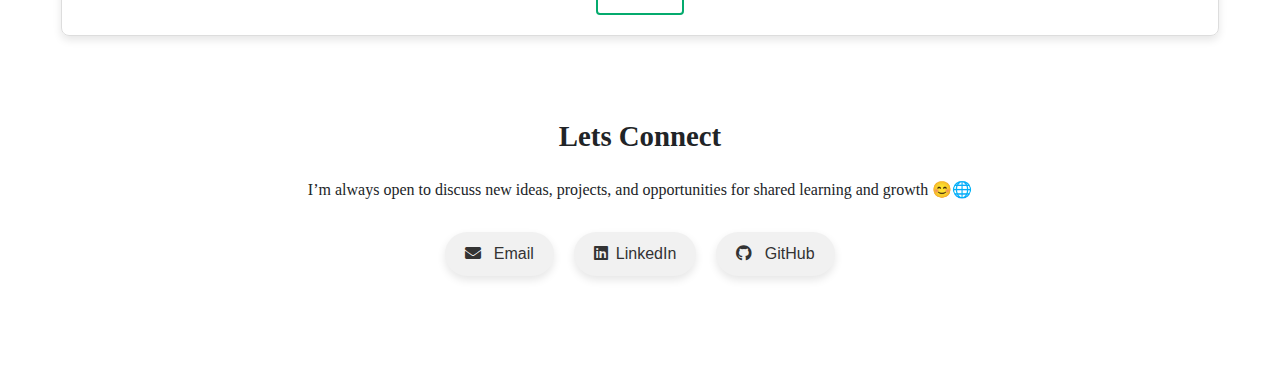
==== commit a53c15fe: "updated spelling" ====
--- a/index.html
+++ b/index.html
@@ -229,7 +229,7 @@
   <section id="contact" class="contact-section">
     <h1>Lets Connect</h1>
     <p style="font-family: cursive;  color: #212427;">
-      I’m always open to discussing new ideas, projects, and opportunities for
+      I’m always open to discuss new ideas, projects, and opportunities for
       shared learning and growth 😊🌐
     </p>
     <div class="contact-buttons">
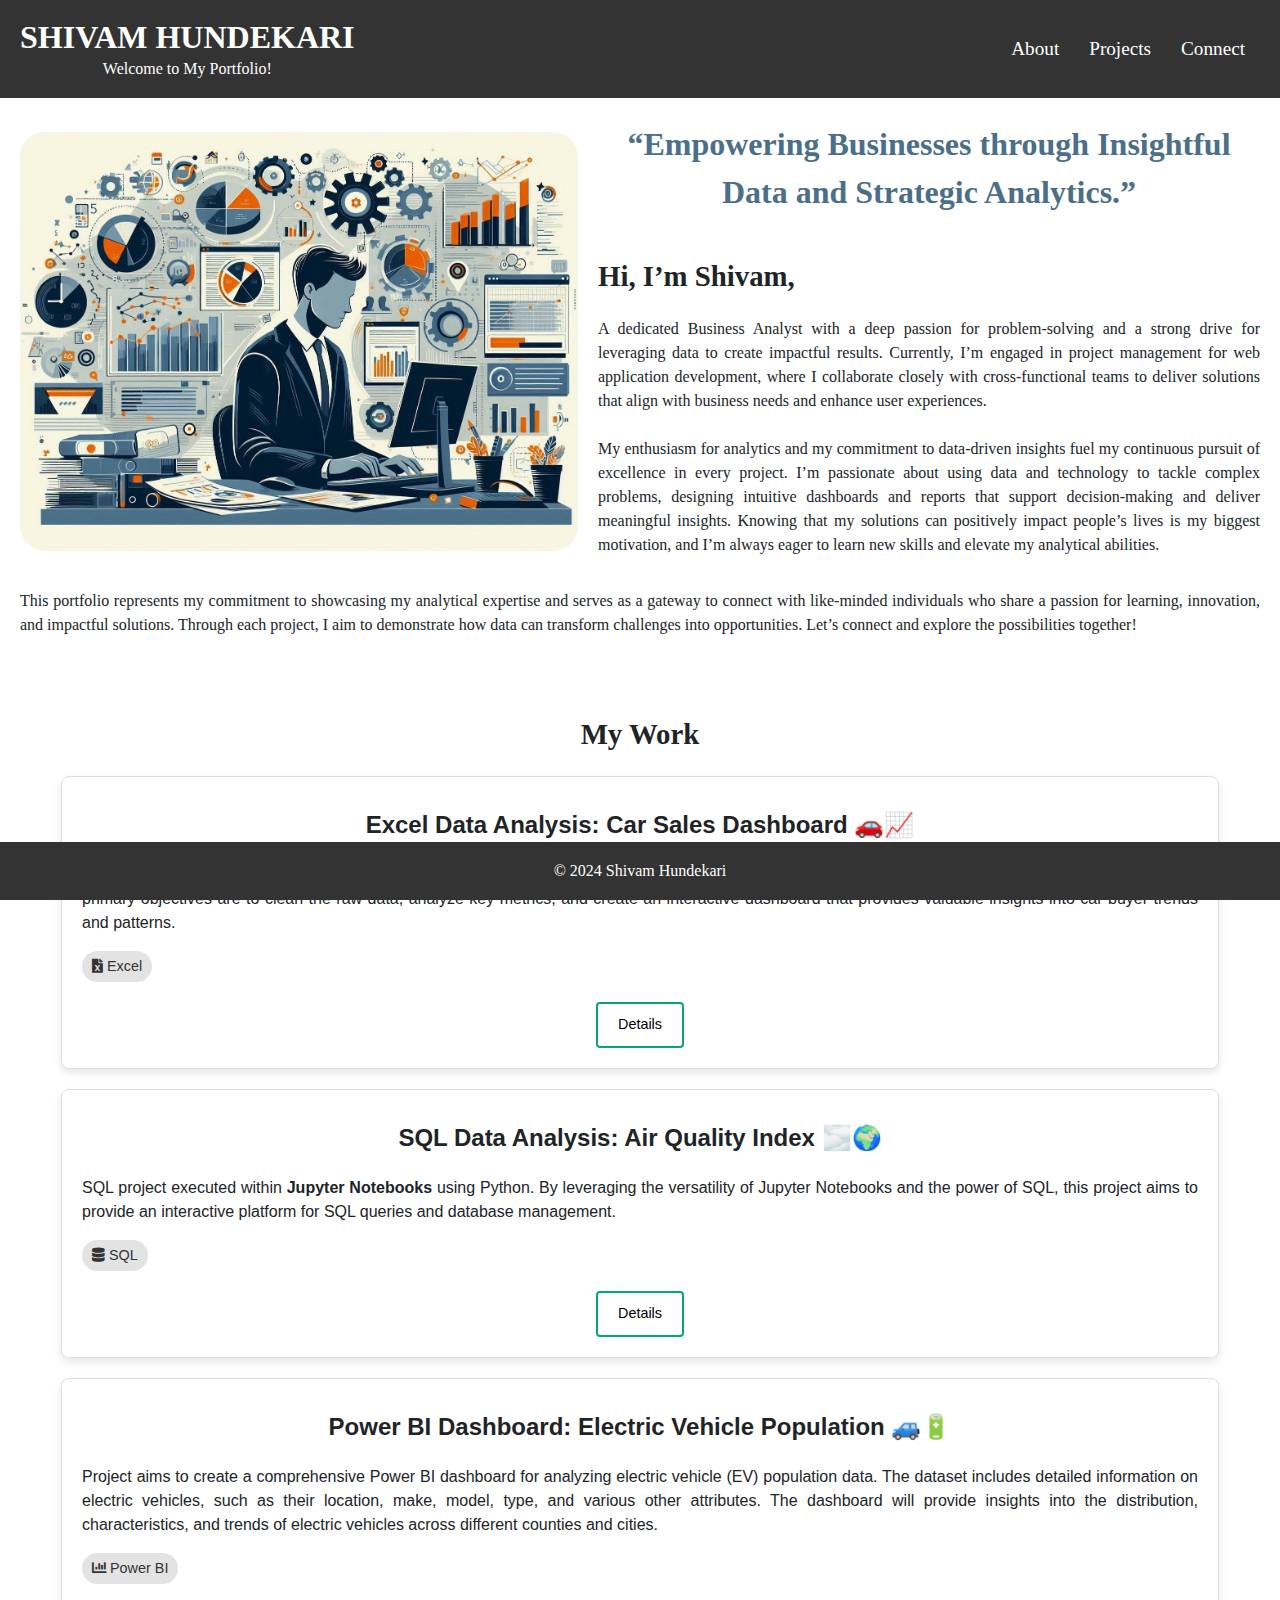
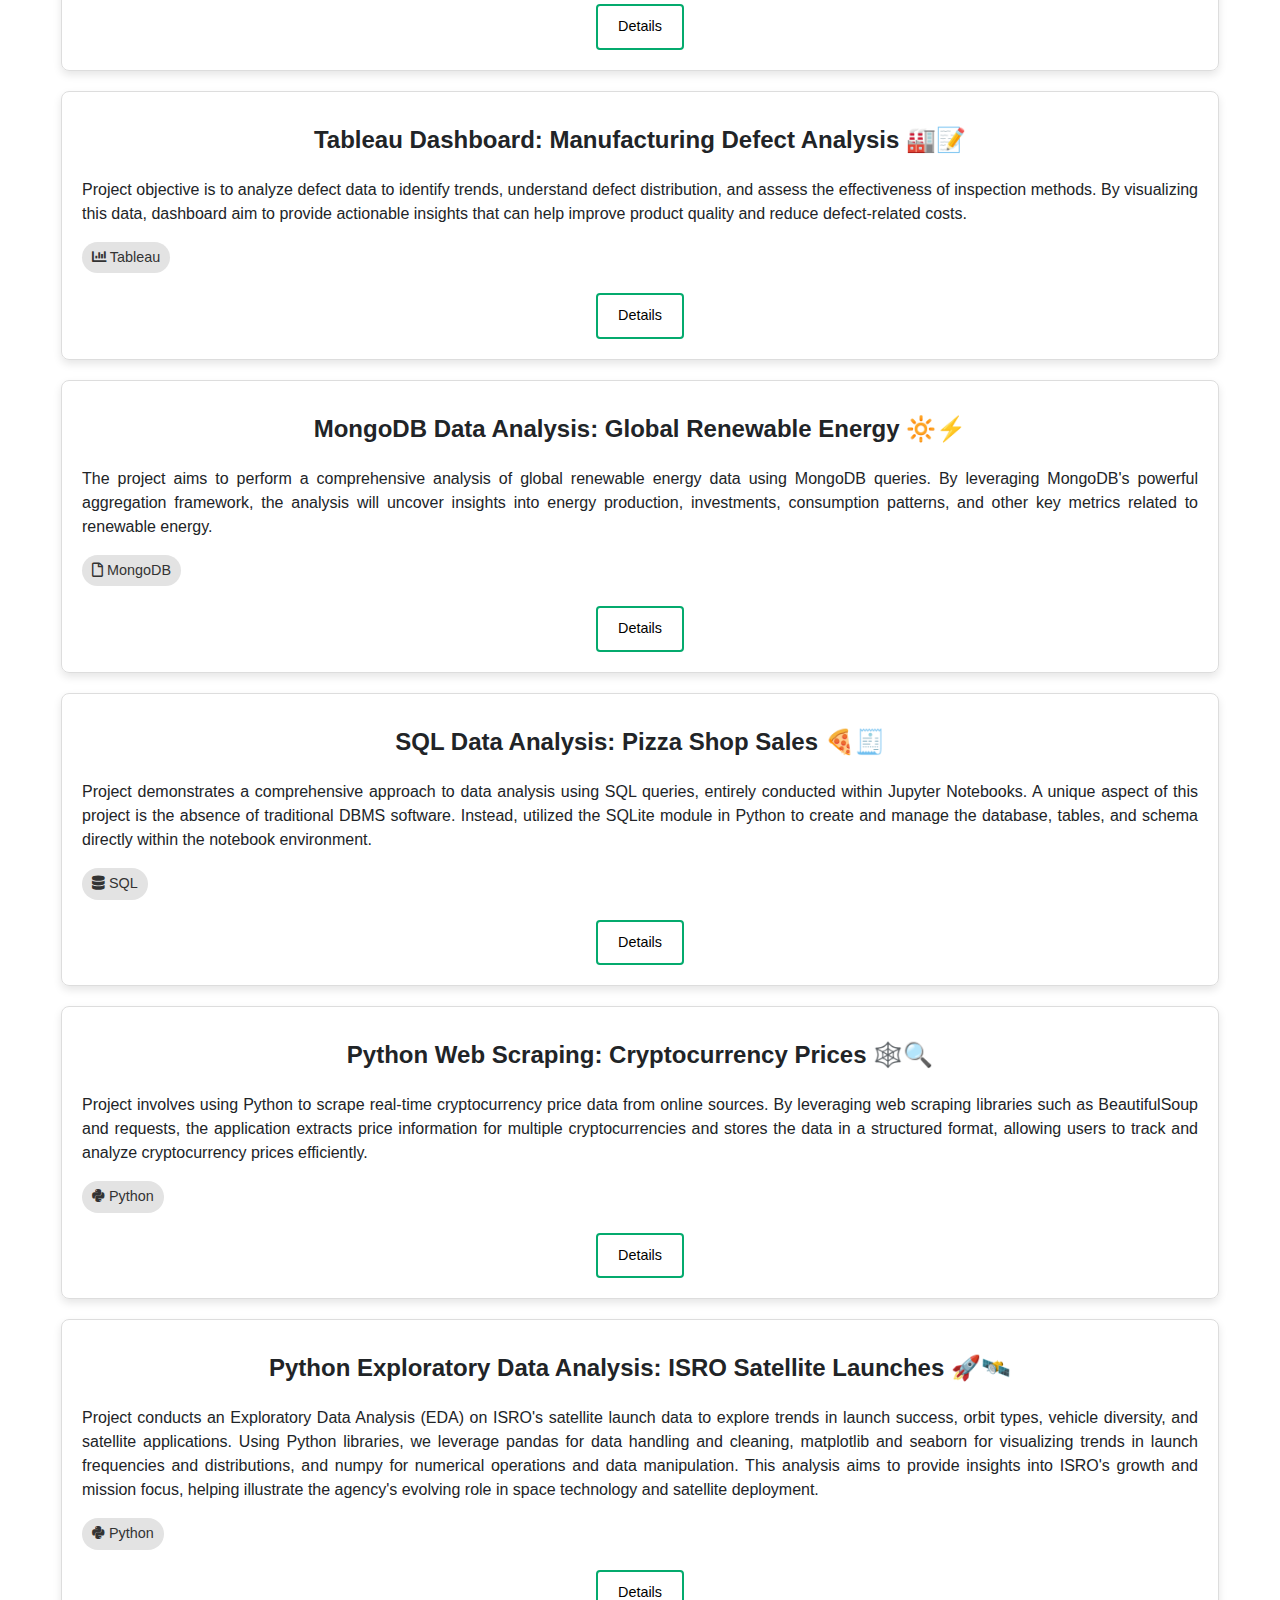
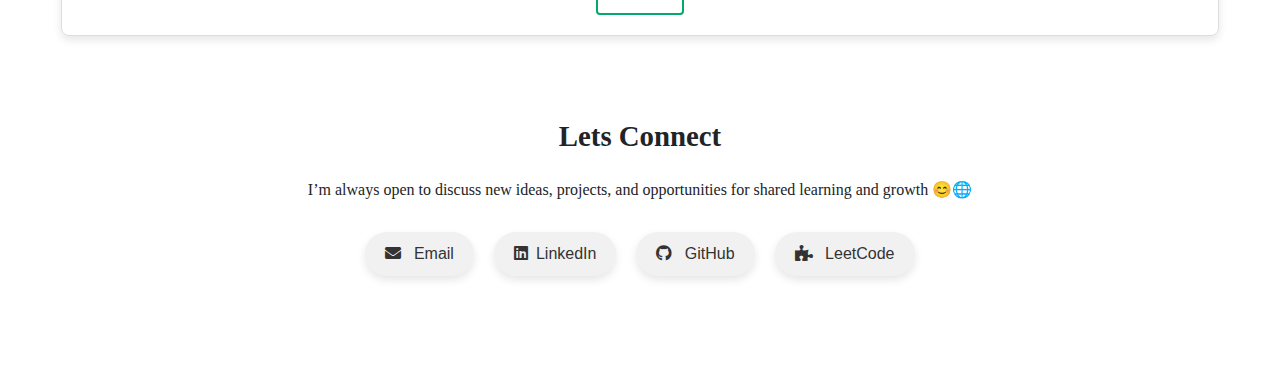
==== commit 8e3b1e3d: "added leetcode chip" ====
--- a/index.html
+++ b/index.html
@@ -8,7 +8,7 @@
   <link rel="stylesheet" href="styles/styles_home_page.css" />
   <link rel="stylesheet" href="https://cdnjs.cloudflare.com/ajax/libs/font-awesome/5.15.4/css/all.min.css" />
   <link href="https://fonts.googleapis.com/css2?family=Playfair+Display&family=Roboto" rel="stylesheet" />
-  <link rel="icon" type="image/png" href="/assets/sh_favicon.ico" />
+  <link rel="icon" type="image/png" href="assets/sh_favicon.ico">
 </head>
 
 <body>
@@ -233,14 +233,17 @@
       shared learning and growth 😊🌐
     </p>
     <div class="contact-buttons">
-      <!-- <a id="email-link" href="#" class="contact-chip"><i class="fas fa-envelope"></i> Email</a> -->
+      <!-- Mail Chip -->
       <a href="mailto:shivam.hundekari@gmail.com" class="contact-chip"><i class="fas fa-envelope"></i> Email</a>
-      <!-- <a id="linkedin-link" href="#" class="contact-chip" target="_blank"><i class="fab fa-linkedin"></i>LinkedIn</a> -->
+      <!-- LinkedIn Chip -->
       <a href="https://in.linkedin.com/in/shivam-hundekari-02a48318a" class="contact-chip" target="_blank"><i
           class="fab fa-linkedin"></i>LinkedIn</a>
-      <!-- <a id="github-link" href="#" class="contact-chip" target="_blank"><i class="fab fa-github"></i> GitHub</a> -->
+      <!-- GitHub Chip -->
       <a href="https://github.com/ShivamH75" class="contact-chip" target="_blank"><i class="fab fa-github"></i>
         GitHub</a>
+        <!-- LeetCode Chip  -->
+        <a href="https://leetcode.com/u/ShivamH990/" class="contact-chip" target="_blank"><i class="fas fa-puzzle-piece"></i>
+          LeetCode</a>
     </div>
   </section>
 
